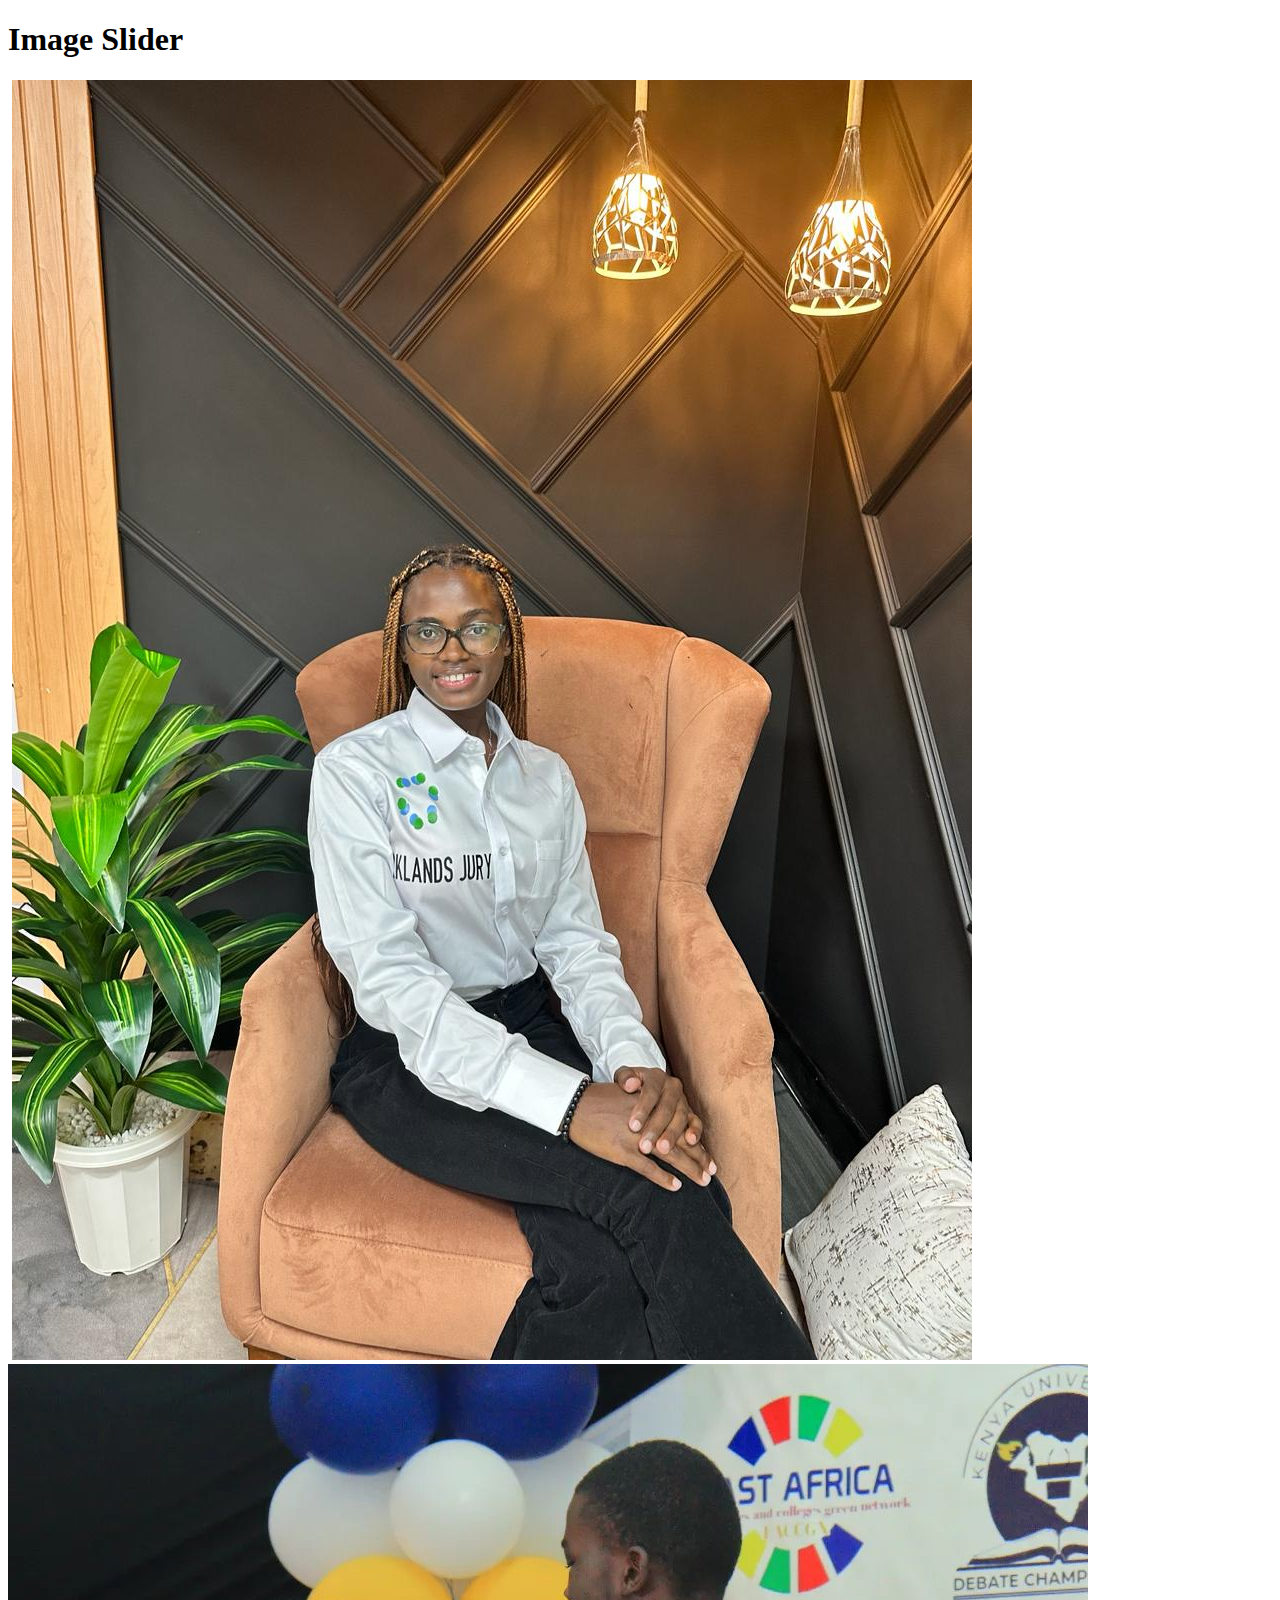
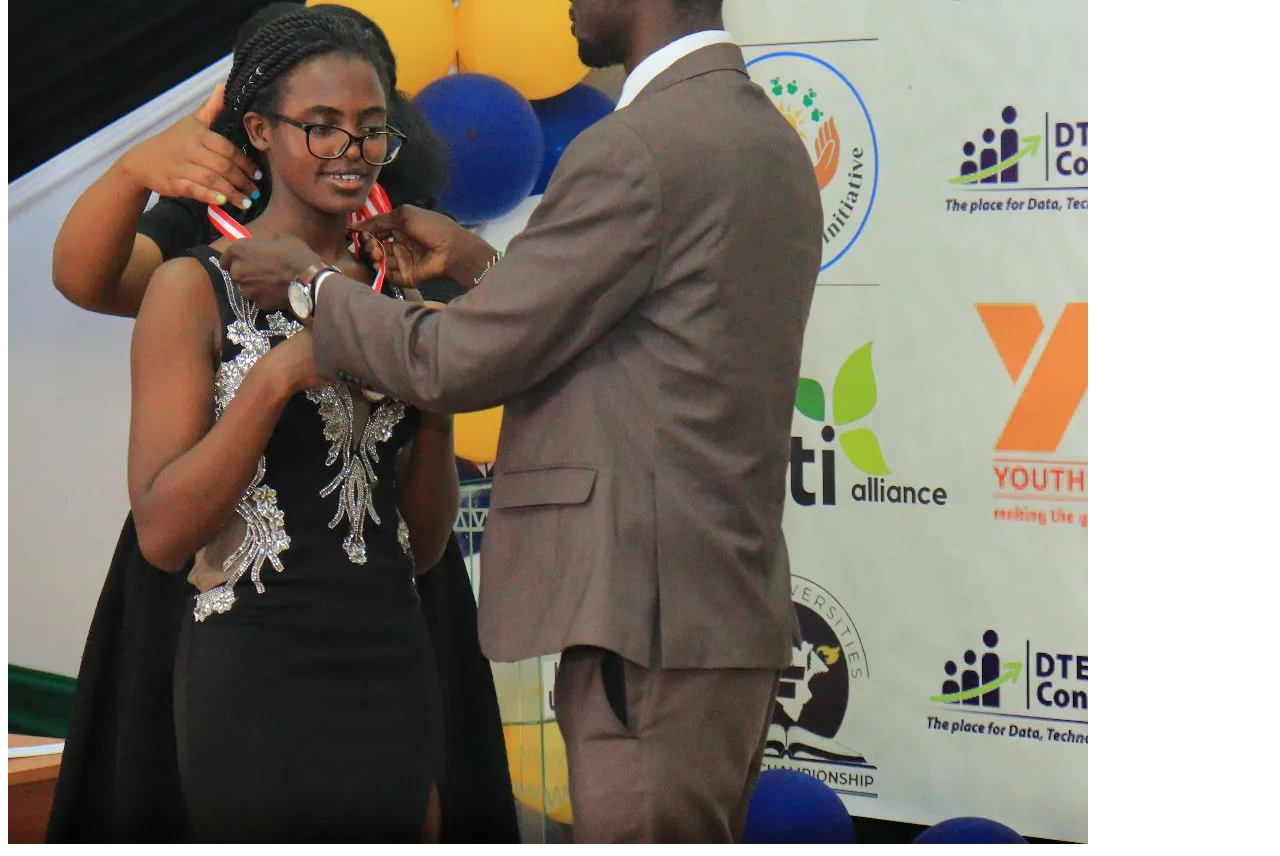
==== automatic slideshow.html @ 25efe9c0 "Automatic Image Slider" ====
<!DOCTYPE html>
<html lang="en">
<head>
    <meta charset="UTF-8">
    <meta name="viewport" content="width=device-width, initial-scale=1.0">
    <title>Automatic Image Slider</title>
    <link rel="stylesheet" href="automatic image slider.css">
</head>
<body>
    <h1>Image Slider</h1>
    <div class="nara-slider">
        <img id="image-one" class="item-active" src="Nara.jpg" alt="">
        <img id="image-two" class="item" src="vice chair person.jpg" alt="">
        <img id="image-three" class="item " src="Public Speaking.jpg" alt="">
    </div>
    
    <script src="Automatic slideshow.js"></script>
    
</body>
</html>
---- automatic image slider.css ----
.slide-show{
    position: relative;
}
.slide-show img{
    position: absolute;
    top: 0;
    left: 0;
    width: 50%;
    height: 50%;
    object-fit: cover;
    transition: opacity 0.5s;

}
.item-active{
    opacity: 1;
    
}
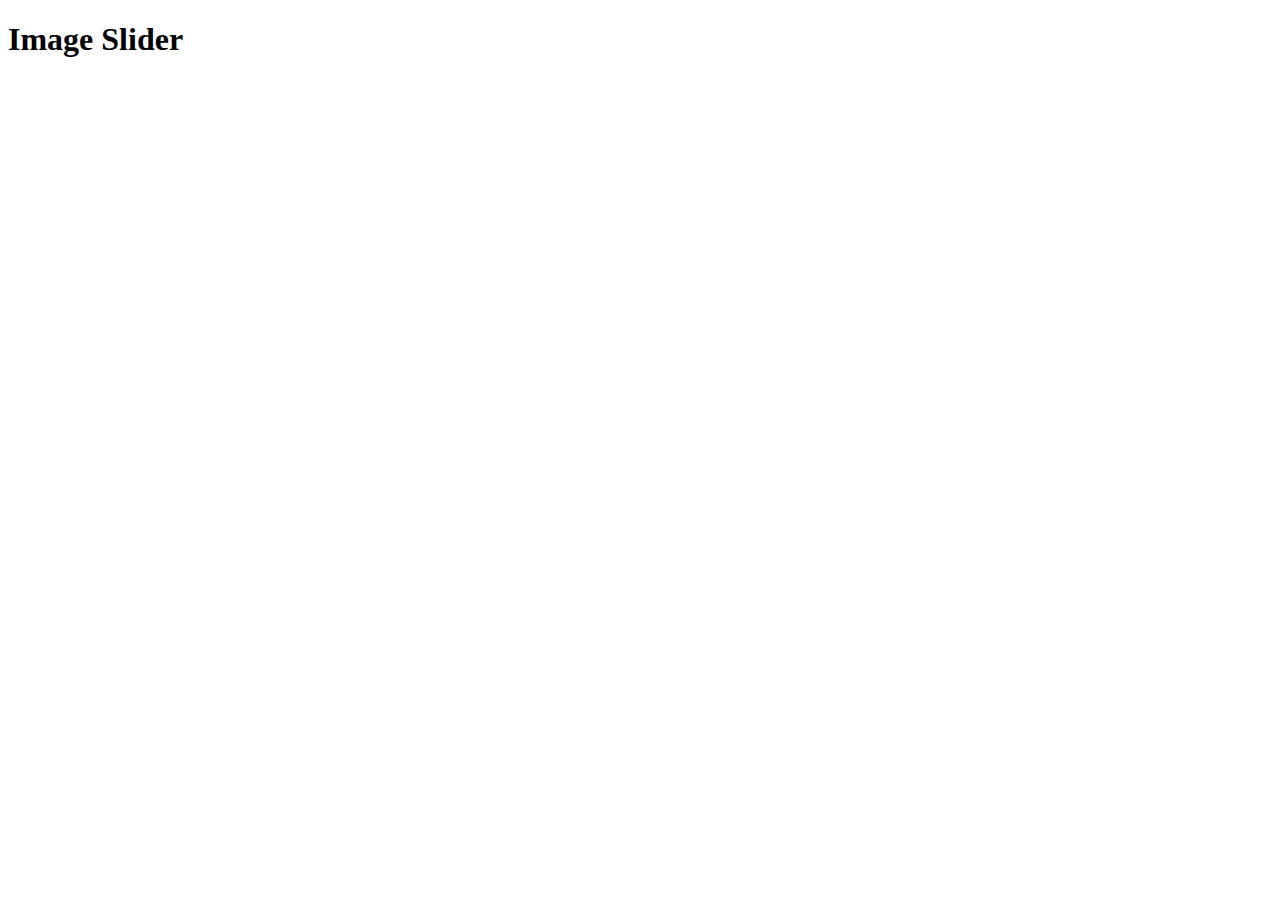
==== commit 2765763b: "Automatic Slider.JS" ====
--- a/automatic slideshow.html
+++ b/automatic slideshow.html
@@ -9,7 +9,7 @@
 <body>
     <h1>Image Slider</h1>
     <div class="nara-slider">
-        <img id="image-one" class="item-active" src="Nara.jpg" alt="">
+        <img id="image-one" class="item active" src="streets.jpg" alt="">
         <img id="image-two" class="item" src="vice chair person.jpg" alt="">
         <img id="image-three" class="item " src="Public Speaking.jpg" alt="">
     </div>
--- a/automatic image slider.css
+++ b/automatic image slider.css
@@ -1,17 +1,20 @@
-.slide-show{
+.nara-slider{
     position: relative;
 }
-.slide-show img{
+.nara-slider img{
     position: absolute;
     top: 0;
     left: 0;
-    width: 50%;
-    height: 50%;
+    width: 100%;
+    height: 100%;
     object-fit: cover;
     transition: opacity 0.5s;
 
 }
-.item-active{
+ .nara-slider img.active{
     opacity: 1;
     
-}+}
+.nara-slider img:(.active){
+    opacity: 0;
+}
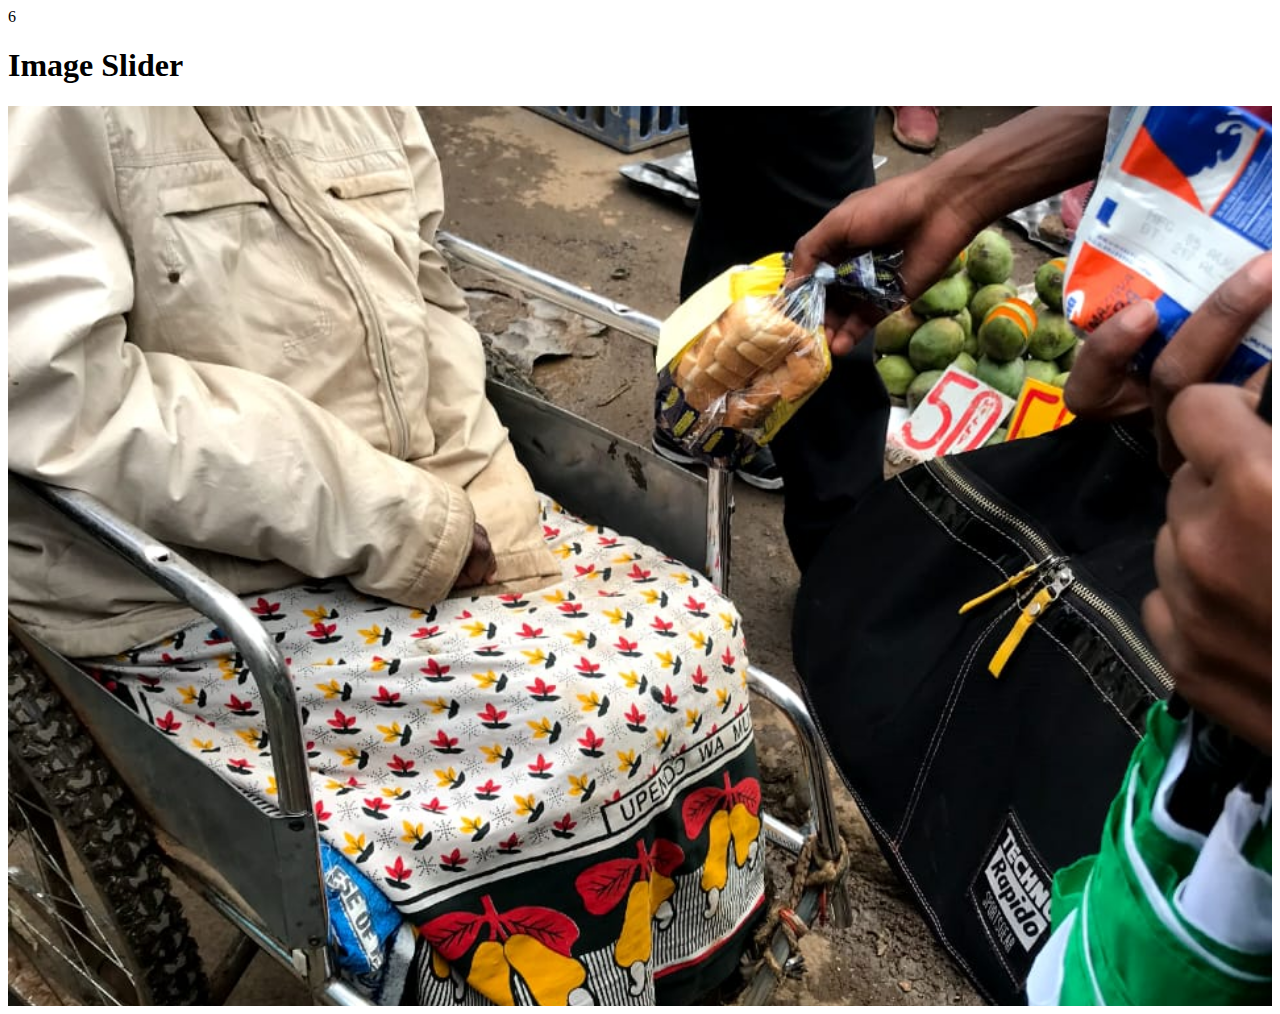
==== commit 13ea8d62: "Automatic Image Slider" ====
--- a/automatic slideshow.html
+++ b/automatic slideshow.html
@@ -6,7 +6,7 @@
     <title>Automatic Image Slider</title>
     <link rel="stylesheet" href="automatic image slider.css">
 </head>
-<body>
+<body>6
     <h1>Image Slider</h1>
     <div class="nara-slider">
         <img id="image-one" class="item active" src="streets.jpg" alt="">
--- a/automatic image slider.css
+++ b/automatic image slider.css
@@ -1,5 +1,6 @@
 .nara-slider{
     position: relative;
+    height: 100vh;
 }
 .nara-slider img{
     position: absolute;
@@ -15,6 +16,6 @@
     opacity: 1;
     
 }
-.nara-slider img:(.active){
+.nara-slider img:not(.active){
     opacity: 0;
 }
